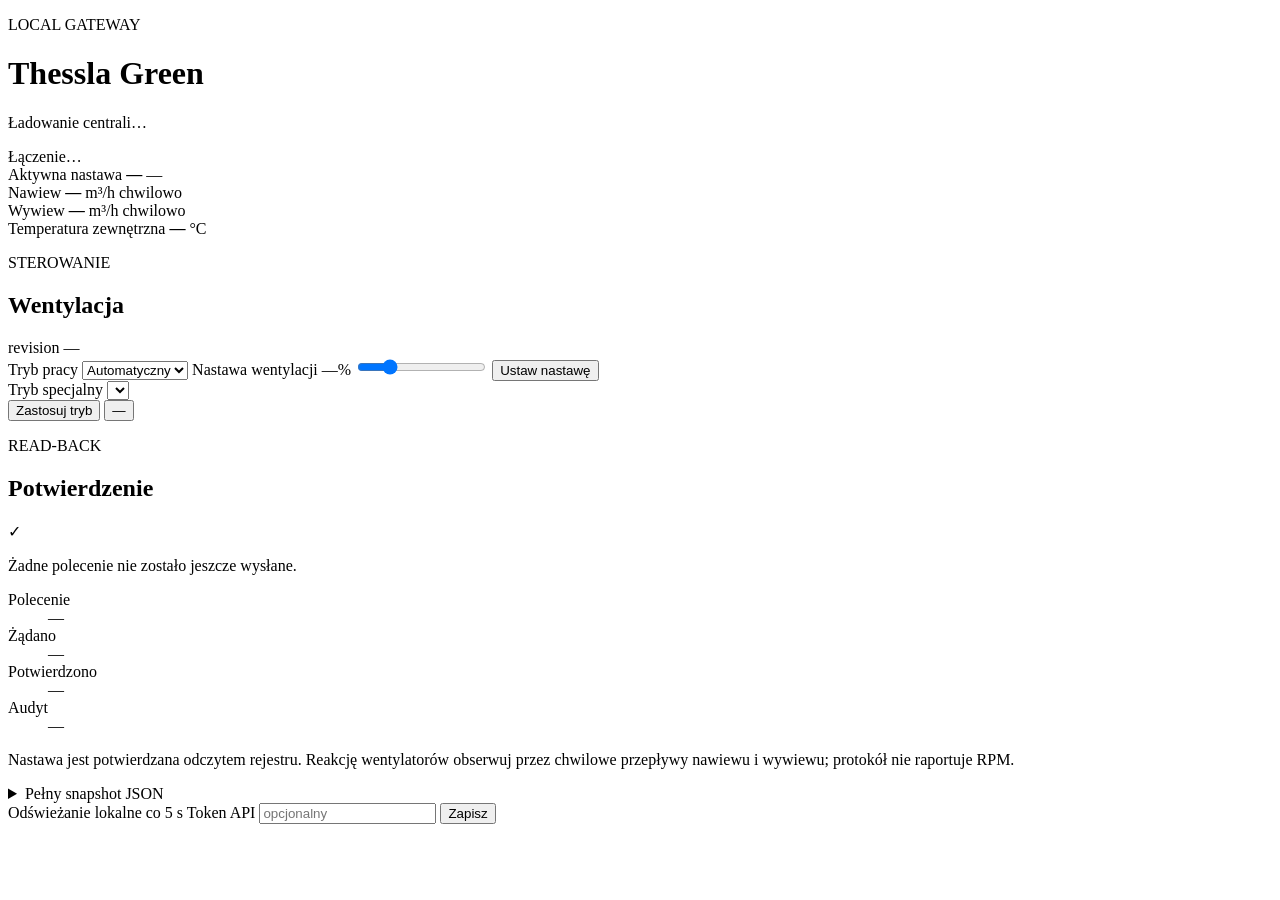
==== src/thessla_green/web/index.html @ a151ea0b "Refactor code structure for improved readability and maintainability" ====
<!doctype html>
<html lang="pl">
  <head>
    <meta charset="utf-8" />
    <meta name="viewport" content="width=device-width, initial-scale=1" />
    <meta name="color-scheme" content="dark light" />
    <title>Thessla Green Gateway</title>
    <link rel="stylesheet" href="/ui/styles.css" />
    <script src="/ui/app.js" defer></script>
  </head>
  <body>
    <main class="shell">
      <header class="topbar">
        <div>
          <p class="eyebrow">LOCAL GATEWAY</p>
          <h1>Thessla Green</h1>
          <p id="identity" class="muted">Ładowanie centrali…</p>
        </div>
        <div id="connection" class="status status-pending" role="status">Łączenie…</div>
      </header>

      <section id="discovery-panel" class="panel discovery-panel" hidden>
        <div class="panel-heading">
          <div>
            <p class="eyebrow">DISCOVERY</p>
            <h2>Znajdź centralę</h2>
          </div>
          <button id="run-discovery" class="button button-primary button-inline" type="button">
            Skanuj read-only
          </button>
        </div>
        <p id="discovery-message" class="hint">
          Gateway nie ma jeszcze wybranego endpointu Modbus. Skanowanie nie zapisuje rejestrów.
        </p>
        <div id="discovery-results" class="discovery-results" aria-live="polite"></div>
      </section>

      <section class="metrics" aria-label="Bieżący stan">
        <article class="metric-card metric-card-accent">
          <span class="metric-label">Aktywna nastawa</span>
          <strong id="active-speed" class="metric-value">—</strong>
          <span id="active-mode" class="metric-foot">—</span>
        </article>
        <article class="metric-card">
          <span class="metric-label">Nawiew</span>
          <strong id="supply-airflow" class="metric-value">—</strong>
          <span class="metric-foot">m³/h chwilowo</span>
        </article>
        <article class="metric-card">
          <span class="metric-label">Wywiew</span>
          <strong id="extract-airflow" class="metric-value">—</strong>
          <span class="metric-foot">m³/h chwilowo</span>
        </article>
        <article class="metric-card">
          <span class="metric-label">Temperatura zewnętrzna</span>
          <strong id="outdoor-temperature" class="metric-value">—</strong>
          <span class="metric-foot">°C</span>
        </article>
      </section>

      <section class="content-grid">
        <article class="panel">
          <div class="panel-heading">
            <div>
              <p class="eyebrow">STEROWANIE</p>
              <h2>Wentylacja</h2>
            </div>
            <span id="revision" class="pill">revision —</span>
          </div>

          <label class="field">
            <span>Tryb pracy</span>
            <select id="mode" aria-label="Tryb pracy">
              <option value="automatic">Automatyczny</option>
              <option value="manual">Manualny</option>
              <option value="temporary">Chwilowy</option>
            </select>
          </label>

          <label class="field">
            <span class="field-row">
              <span id="speed-label">Nastawa wentylacji</span>
              <output id="speed-value" for="speed">—%</output>
            </span>
            <input id="speed" type="range" min="10" max="100" step="1" value="30" />
          </label>
          <button id="apply-speed" class="button button-primary" type="button">
            Ustaw nastawę
          </button>

          <div class="divider"></div>

          <label class="field">
            <span>Tryb specjalny</span>
            <select id="special-mode" aria-label="Tryb specjalny"></select>
          </label>
          <div class="button-row">
            <button id="apply-special" class="button" type="button">Zastosuj tryb</button>
            <button id="power" class="button button-secondary" type="button">—</button>
          </div>
        </article>

        <article class="panel panel-confirmation">
          <div class="panel-heading">
            <div>
              <p class="eyebrow">READ-BACK</p>
              <h2>Potwierdzenie</h2>
            </div>
            <span id="confirmed-icon" class="confirmation-icon">✓</span>
          </div>
          <p id="confirmation-message" class="confirmation-message">
            Żadne polecenie nie zostało jeszcze wysłane.
          </p>
          <dl class="details">
            <div><dt>Polecenie</dt><dd id="last-command">—</dd></div>
            <div><dt>Żądano</dt><dd id="requested-value">—</dd></div>
            <div><dt>Potwierdzono</dt><dd id="confirmed-value">—</dd></div>
            <div><dt>Audyt</dt><dd id="audit-sequence">—</dd></div>
          </dl>
          <p class="hint">
            Nastawa jest potwierdzana odczytem rejestru. Reakcję wentylatorów obserwuj przez
            chwilowe przepływy nawiewu i wywiewu; protokół nie raportuje RPM.
          </p>
        </article>
      </section>

      <details class="raw-state">
        <summary>Pełny snapshot JSON</summary>
        <pre id="raw-state">Ładowanie…</pre>
      </details>

      <footer class="footer">
        <span>Odświeżanie lokalne co 5 s</span>
        <label class="token-field">
          <span>Token API</span>
          <input id="api-token" type="password" autocomplete="off" placeholder="opcjonalny" />
          <button id="save-token" class="button button-small" type="button">Zapisz</button>
        </label>
      </footer>
    </main>
    <div id="toast" class="toast" role="alert" aria-live="assertive"></div>
  </body>
</html>
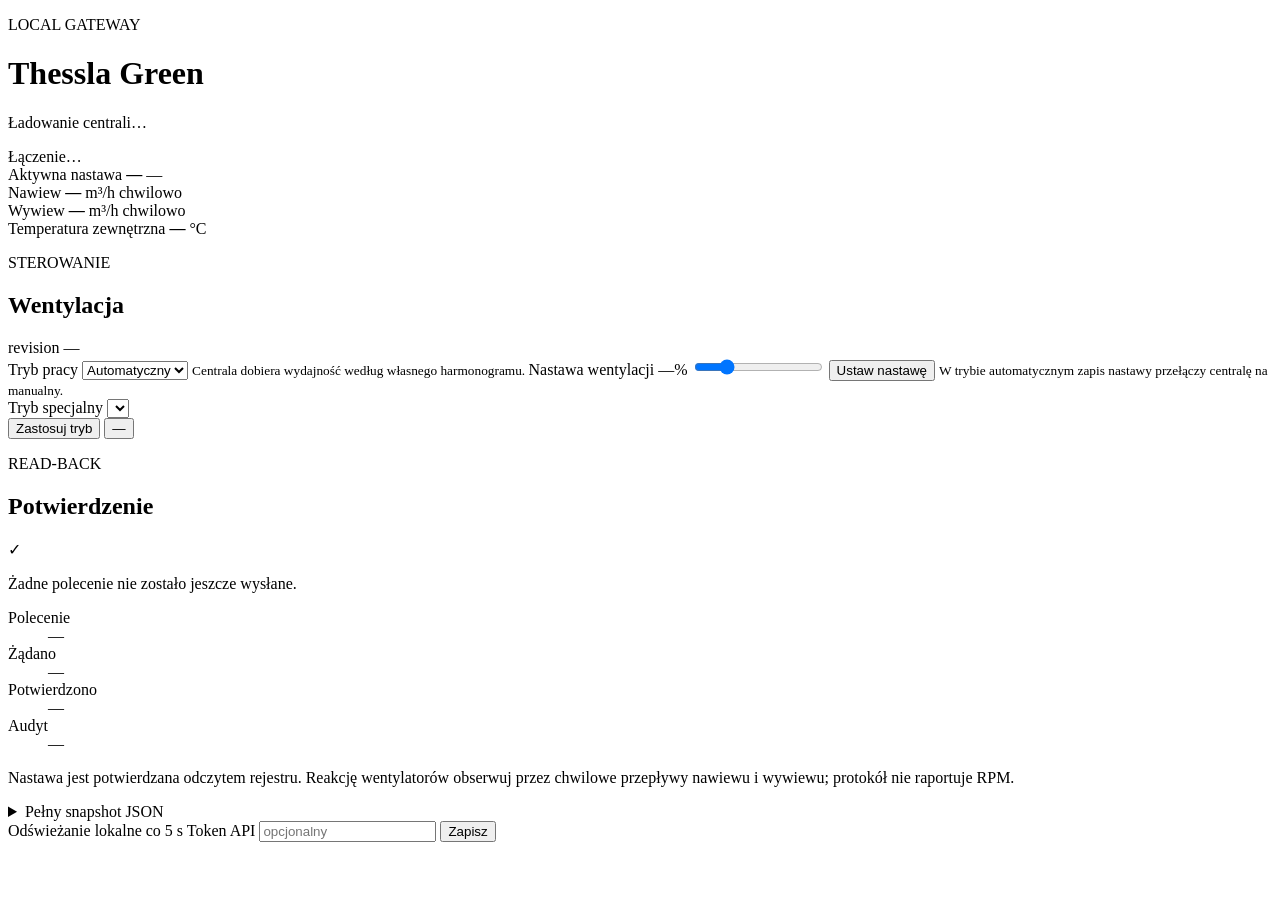
==== commit 51f70311: "chore: bump version to 0.2.1 and update documentation feat: add temporary mode functionality to the " ====
--- a/src/thessla_green/web/index.html
+++ b/src/thessla_green/web/index.html
@@ -5,8 +5,9 @@
     <meta name="viewport" content="width=device-width, initial-scale=1" />
     <meta name="color-scheme" content="dark light" />
     <title>Thessla Green Gateway</title>
-    <link rel="stylesheet" href="/ui/styles.css" />
-    <script src="/ui/app.js" defer></script>
+    <link rel="icon" href="/ui/favicon.svg?v=0.2.1" type="image/svg+xml" />
+    <link rel="stylesheet" href="/ui/styles.css?v=0.2.1" />
+    <script src="/ui/app.js?v=0.2.1" defer></script>
   </head>
   <body>
     <main class="shell">
@@ -72,9 +73,12 @@
             <span>Tryb pracy</span>
             <select id="mode" aria-label="Tryb pracy">
               <option value="automatic">Automatyczny</option>
-              <option value="manual">Manualny</option>
+              <option value="manual">Ręczny</option>
               <option value="temporary">Chwilowy</option>
             </select>
+            <small id="mode-description" class="field-help">
+              Centrala dobiera wydajność według własnego harmonogramu.
+            </small>
           </label>
 
           <label class="field">
@@ -87,6 +91,9 @@
           <button id="apply-speed" class="button button-primary" type="button">
             Ustaw nastawę
           </button>
+          <small id="speed-help" class="field-help">
+            W trybie automatycznym zapis nastawy przełączy centralę na manualny.
+          </small>
 
           <div class="divider"></div>
 
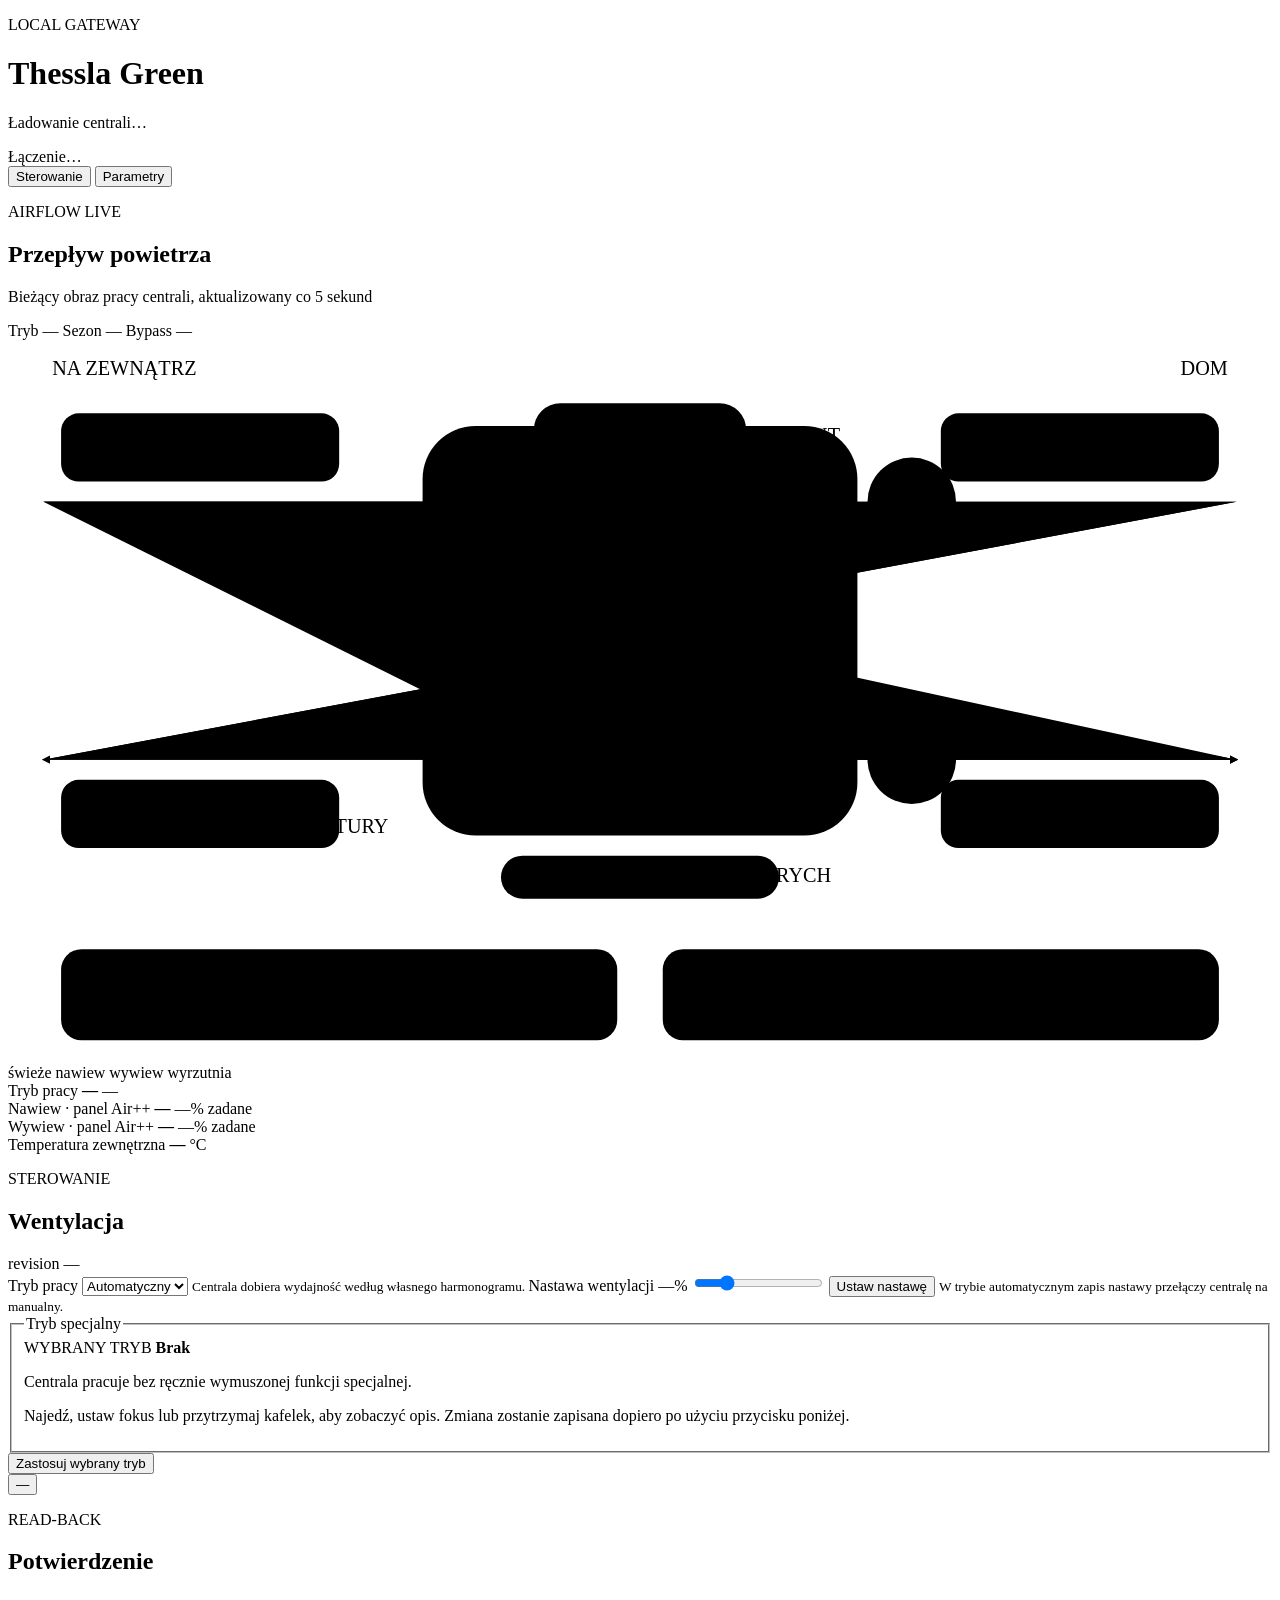
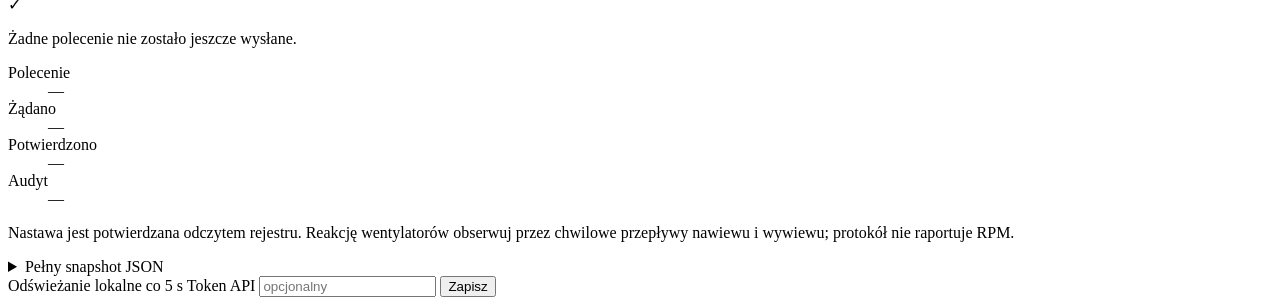
==== commit 59f64005: "Refactor code structure for improved readability and maintainability" ====
--- a/src/thessla_green/web/index.html
+++ b/src/thessla_green/web/index.html
@@ -5,9 +5,9 @@
     <meta name="viewport" content="width=device-width, initial-scale=1" />
     <meta name="color-scheme" content="dark light" />
     <title>Thessla Green Gateway</title>
-    <link rel="icon" href="/ui/favicon.svg?v=0.2.1" type="image/svg+xml" />
-    <link rel="stylesheet" href="/ui/styles.css?v=0.2.1" />
-    <script src="/ui/app.js?v=0.2.1" defer></script>
+    <link rel="icon" href="/ui/favicon.svg?v=0.2.13" type="image/svg+xml" />
+    <link rel="stylesheet" href="/ui/styles.css?v=0.2.13" />
+    <script src="/ui/app.js?v=0.2.13" defer></script>
   </head>
   <body>
     <main class="shell">
@@ -36,30 +36,251 @@
         <div id="discovery-results" class="discovery-results" aria-live="polite"></div>
       </section>
 
-      <section class="metrics" aria-label="Bieżący stan">
+      <nav class="tabs" role="tablist" aria-label="Widok panelu">
+        <button
+          id="tab-control"
+          class="tab-button active"
+          type="button"
+          role="tab"
+          aria-selected="true"
+          aria-controls="panel-control"
+          tabindex="0"
+          data-tab="control"
+        >
+          Sterowanie
+        </button>
+        <button
+          id="tab-parameters"
+          class="tab-button"
+          type="button"
+          role="tab"
+          aria-selected="false"
+          aria-controls="panel-parameters"
+          tabindex="-1"
+          data-tab="parameters"
+        >
+          Parametry
+        </button>
+      </nav>
+
+      <section id="panel-control" class="tab-panel" role="tabpanel" aria-labelledby="tab-control">
+        <article id="airflow-visualization" class="panel airflow-panel" aria-labelledby="airflow-title">
+          <div class="airflow-heading">
+            <div>
+              <p class="eyebrow">AIRFLOW LIVE</p>
+              <h2 id="airflow-title">Przepływ powietrza</h2>
+              <p class="muted">Bieżący obraz pracy centrali, aktualizowany co 5 sekund</p>
+            </div>
+            <div class="airflow-statuses" aria-label="Stan centrali">
+              <span id="diagram-mode" class="diagram-pill">Tryb —</span>
+              <span id="diagram-season" class="diagram-pill">Sezon —</span>
+              <span id="diagram-bypass" class="diagram-pill">Bypass —</span>
+            </div>
+          </div>
+
+          <div class="airflow-canvas">
+            <svg
+              class="airflow-diagram"
+              viewBox="0 0 1000 570"
+              role="img"
+              aria-labelledby="airflow-svg-title airflow-svg-description"
+            >
+              <title id="airflow-svg-title">Schemat przepływu powietrza przez rekuperator</title>
+              <desc id="airflow-svg-description">
+                Schemat pokazuje aktualną drogę powietrza. Przy aktywnym bypassie powietrze
+                nawiewane omija wymiennik. Pokazuje też diagnostykę wbudowanych nagrzewnic
+                FPX i ERV. Wyrzutnia nie ma osobnego czujnika temperatury.
+              </desc>
+              <defs>
+                <linearGradient id="unit-gradient" x1="0" y1="0" x2="1" y2="1">
+                  <stop class="unit-gradient-start" offset="0" />
+                  <stop class="unit-gradient-end" offset="1" />
+                </linearGradient>
+                <linearGradient id="exchanger-gradient" x1="0" y1="0" x2="1" y2="1">
+                  <stop class="exchanger-gradient-cold" offset="0" stop-opacity=".8" />
+                  <stop class="exchanger-gradient-supply" offset=".48" stop-opacity=".75" />
+                  <stop class="exchanger-gradient-warm" offset="1" stop-opacity=".85" />
+                </linearGradient>
+                <filter id="soft-glow" x="-50%" y="-50%" width="200%" height="200%">
+                  <feGaussianBlur stdDeviation="5" result="blur" />
+                  <feMerge><feMergeNode in="blur" /><feMergeNode in="SourceGraphic" /></feMerge>
+                </filter>
+                <marker id="arrow-cold" viewBox="0 0 10 10" refX="8" refY="5" markerWidth="7" markerHeight="7" orient="auto-start-reverse">
+                  <path class="marker-cold" d="M 0 0 L 10 5 L 0 10 z" />
+                </marker>
+                <marker id="arrow-warm" viewBox="0 0 10 10" refX="8" refY="5" markerWidth="7" markerHeight="7" orient="auto-start-reverse">
+                  <path class="marker-warm" d="M 0 0 L 10 5 L 0 10 z" />
+                </marker>
+                <marker id="arrow-supply" viewBox="0 0 10 10" refX="8" refY="5" markerWidth="7" markerHeight="7" orient="auto-start-reverse">
+                  <path class="marker-supply" d="M 0 0 L 10 5 L 0 10 z" />
+                </marker>
+                <marker id="arrow-exhaust" viewBox="0 0 10 10" refX="8" refY="5" markerWidth="7" markerHeight="7" orient="auto-start-reverse">
+                  <path class="marker-exhaust" d="M 0 0 L 10 5 L 0 10 z" />
+                </marker>
+                <path id="fan-blade" d="M 4 -3 C 9 -8 13 -16 14 -24 C 15 -28 20 -29 23 -25 C 27 -20 25 -12 20 -7 C 16 -3 10 0 5 2 Z" />
+              </defs>
+
+              <text class="zone-label" x="35" y="28">NA ZEWNĄTRZ</text>
+              <text class="zone-label" x="965" y="28" text-anchor="end">DOM</text>
+              <path class="zone-divider" d="M 24 42 H 976" />
+
+              <rect class="unit-shell" x="328" y="68" width="344" height="324" rx="42" />
+              <rect class="unit-inner" x="350" y="90" width="300" height="280" rx="30" />
+              <g id="diagram-bp-state" class="bypass-state" data-state="unknown" transform="translate(416 50)">
+                <rect width="168" height="42" rx="21" />
+                <circle cx="21" cy="21" r="7" />
+                <text id="diagram-bp-state-label" class="bypass-state-label" x="37" y="18">BP —</text>
+                <text id="diagram-bp-state-detail" class="bypass-state-detail" x="37" y="31">OCZEKIWANIE NA ODCZYT</text>
+              </g>
+
+              <path class="air-duct normal-supply-route" d="M 28 128 H 330 C 390 128 410 164 456 208" />
+              <path id="flow-outdoor" class="air-flow air-flow-cold normal-supply-route" d="M 28 128 H 330 C 390 128 410 164 456 208" marker-end="url(#arrow-cold)" />
+
+              <path class="air-duct normal-supply-route" d="M 544 252 C 590 296 610 332 670 332 H 972" />
+              <path id="flow-supply" class="air-flow air-flow-supply normal-supply-route" d="M 544 252 C 590 296 610 332 670 332 H 972" marker-end="url(#arrow-supply)" />
+
+              <g class="bypass-route" aria-hidden="true">
+                <path class="air-duct" d="M 28 128 H 350 C 382 128 398 150 398 181 V 308 C 398 324 414 332 438 332 H 972" />
+                <path id="flow-bypass-outdoor" class="air-flow air-flow-cold" d="M 28 128 H 350 C 382 128 398 150 398 181 V 308 C 398 324 414 332 438 332" marker-end="url(#arrow-cold)" />
+                <path id="flow-bypass-supply" class="air-flow air-flow-supply" d="M 438 332 H 972" marker-end="url(#arrow-supply)" />
+                <g class="bypass-indicator" transform="translate(368 224)">
+                  <rect width="60" height="28" rx="14" />
+                  <text x="30" y="19" text-anchor="middle">BP</text>
+                </g>
+              </g>
+
+              <path class="air-duct" d="M 972 128 H 670 C 610 128 590 164 544 208" />
+              <path id="flow-extract" class="air-flow air-flow-warm" d="M 972 128 H 670 C 610 128 590 164 544 208" marker-end="url(#arrow-warm)" />
+
+              <path class="air-duct" d="M 456 252 C 410 296 390 332 330 332 H 28" />
+              <path id="flow-exhaust" class="air-flow air-flow-exhaust" d="M 456 252 C 410 296 390 332 330 332 H 28" marker-end="url(#arrow-exhaust)" />
+
+              <g class="exchanger" filter="url(#soft-glow)">
+                <rect x="448" y="178" width="104" height="104" rx="18" transform="rotate(45 500 230)" />
+                <path d="M 470 191 L 529 269 M 453 208 L 512 286 M 488 174 L 547 252" />
+                <path d="M 529 191 L 470 269 M 547 208 L 488 286 M 512 174 L 453 252" />
+              </g>
+              <text class="unit-title" x="500" y="112" text-anchor="middle">AIRPACK</text>
+              <text id="diagram-unit-caption" class="unit-caption" x="500" y="135" text-anchor="middle">ODZYSK CIEPŁA</text>
+
+              <g class="fan fan-extract" transform="translate(715 128)" aria-hidden="true">
+                <circle class="fan-glow" r="35" />
+                <circle class="fan-housing" r="30" />
+                <circle class="fan-guide" r="23" />
+                <g class="fan-rotor">
+                  <use href="#fan-blade" />
+                  <use href="#fan-blade" transform="rotate(72)" />
+                  <use href="#fan-blade" transform="rotate(144)" />
+                  <use href="#fan-blade" transform="rotate(216)" />
+                  <use href="#fan-blade" transform="rotate(288)" />
+                </g>
+                <circle class="fan-hub" r="6" />
+                <circle class="fan-hub-core" r="2" />
+              </g>
+              <g class="fan fan-supply" transform="translate(715 332)" aria-hidden="true">
+                <circle class="fan-glow" r="35" />
+                <circle class="fan-housing" r="30" />
+                <circle class="fan-guide" r="23" />
+                <g class="fan-rotor">
+                  <use href="#fan-blade" />
+                  <use href="#fan-blade" transform="rotate(72)" />
+                  <use href="#fan-blade" transform="rotate(144)" />
+                  <use href="#fan-blade" transform="rotate(216)" />
+                  <use href="#fan-blade" transform="rotate(288)" />
+                </g>
+                <circle class="fan-hub" r="6" />
+                <circle class="fan-hub-core" r="2" />
+              </g>
+
+              <g class="reading-card" transform="translate(42 58)">
+                <rect width="220" height="54" rx="14" />
+                <text class="reading-label" x="14" y="19">POWIETRZE ZEWNĘTRZNE</text>
+                <text id="diagram-outdoor-temperature" class="reading-value cold-value" x="14" y="43">— °C</text>
+                <text id="diagram-fpx-temperature" class="reading-secondary" x="206" y="42" text-anchor="end">FPX — °C</text>
+              </g>
+              <g class="reading-card" transform="translate(738 58)">
+                <rect width="220" height="54" rx="14" />
+                <text class="reading-label" x="14" y="19">WYWIEW Z DOMU</text>
+                <text id="diagram-extract-temperature" class="reading-value warm-value" x="14" y="43">— °C</text>
+                <text id="diagram-extract-performance" class="reading-secondary" x="206" y="42" text-anchor="end">—% · — m³/h</text>
+              </g>
+              <g class="reading-card" transform="translate(42 348)">
+                <rect width="220" height="54" rx="14" />
+                <text class="reading-label" x="14" y="19">WYRZUTNIA</text>
+                <text class="reading-unavailable" x="14" y="42">BRAK CZUJNIKA TEMPERATURY</text>
+              </g>
+              <g class="reading-card" transform="translate(738 348)">
+                <rect width="220" height="54" rx="14" />
+                <text class="reading-label" x="14" y="19">NAWIEW DO DOMU</text>
+                <text id="diagram-supply-temperature" class="reading-value supply-value" x="14" y="43">— °C</text>
+                <text id="diagram-supply-performance" class="reading-secondary" x="206" y="42" text-anchor="end">—% · — m³/h</text>
+              </g>
+              <g class="ambient-reading" transform="translate(390 408)">
+                <rect width="220" height="34" rx="17" />
+                <text class="reading-label" x="14" y="21">OTOCZENIE CENTRALI / STRYCH</text>
+                <text id="diagram-ambient-temperature" class="reading-secondary ambient-value" x="206" y="21" text-anchor="end">— °C</text>
+              </g>
+
+              <path class="heater-divider" d="M 42 466 H 958" />
+              <g id="diagram-fpx-heater" class="heater-card" data-state="unknown" transform="translate(42 482)">
+                <rect class="heater-card-shell" width="440" height="72" rx="16" />
+                <g class="heater-icon" transform="translate(24 19)" aria-hidden="true">
+                  <circle cx="17" cy="17" r="17" />
+                  <path d="M 8 24 C 3 18 15 16 10 10 M 17 24 C 12 18 24 16 19 10 M 26 24 C 21 18 33 16 28 10" />
+                </g>
+                <text class="heater-kicker" x="68" y="20">WBUDOWANA NAGRZEWNICA WSTĘPNA · FPX</text>
+                <circle class="heater-status-dot" cx="418" cy="17" r="5" />
+                <text id="diagram-fpx-heater-status" class="heater-status" x="404" y="22" text-anchor="end">BRAK ODCZYTU</text>
+                <text id="diagram-fpx-heater-temperatures" class="heater-value" x="68" y="44">TZ1 — °C → TZ2 — °C</text>
+                <text id="diagram-fpx-heater-detail" class="heater-detail" x="68" y="61">Moc: niedostępna w Modbus</text>
+              </g>
+              <g id="diagram-erv-heater" class="heater-card" data-state="unknown" transform="translate(518 482)">
+                <rect class="heater-card-shell" width="440" height="72" rx="16" />
+                <g class="heater-icon" transform="translate(24 19)" aria-hidden="true">
+                  <circle cx="17" cy="17" r="17" />
+                  <path d="M 8 24 C 3 18 15 16 10 10 M 17 24 C 12 18 24 16 19 10 M 26 24 C 21 18 33 16 28 10" />
+                </g>
+                <text class="heater-kicker" x="68" y="20">WBUDOWANA NAGRZEWNICA WTÓRNA · ERV</text>
+                <circle class="heater-status-dot" cx="418" cy="17" r="5" />
+                <text id="diagram-erv-heater-status" class="heater-status" x="404" y="22" text-anchor="end">BRAK ODCZYTU</text>
+                <text id="diagram-erv-heater-temperature" class="heater-value" x="68" y="44">Nawiew TN1 — °C</text>
+                <text id="diagram-erv-heater-detail" class="heater-detail" x="68" y="61">Moc: niedostępna w Modbus</text>
+              </g>
+            </svg>
+          </div>
+
+          <div class="airflow-legend" aria-hidden="true">
+            <span><i class="legend-dot legend-cold"></i>świeże</span>
+            <span><i class="legend-dot legend-supply"></i>nawiew</span>
+            <span><i class="legend-dot legend-warm"></i>wywiew</span>
+            <span><i class="legend-dot legend-exhaust"></i>wyrzutnia</span>
+          </div>
+        </article>
+
+        <section class="metrics" aria-label="Bieżący stan">
         <article class="metric-card metric-card-accent">
-          <span class="metric-label">Aktywna nastawa</span>
+          <span class="metric-label">Tryb pracy</span>
           <strong id="active-speed" class="metric-value">—</strong>
           <span id="active-mode" class="metric-foot">—</span>
         </article>
         <article class="metric-card">
-          <span class="metric-label">Nawiew</span>
+            <span class="metric-label">Nawiew · panel Air++</span>
           <strong id="supply-airflow" class="metric-value">—</strong>
-          <span class="metric-foot">m³/h chwilowo</span>
+            <span id="supply-airflow-note" class="metric-foot">—% zadane</span>
         </article>
         <article class="metric-card">
-          <span class="metric-label">Wywiew</span>
+            <span class="metric-label">Wywiew · panel Air++</span>
           <strong id="extract-airflow" class="metric-value">—</strong>
-          <span class="metric-foot">m³/h chwilowo</span>
+            <span id="extract-airflow-note" class="metric-foot">—% zadane</span>
         </article>
         <article class="metric-card">
           <span class="metric-label">Temperatura zewnętrzna</span>
           <strong id="outdoor-temperature" class="metric-value">—</strong>
           <span class="metric-foot">°C</span>
         </article>
-      </section>
-
-      <section class="content-grid">
+        </section>
+
+        <section class="content-grid">
         <article class="panel">
           <div class="panel-heading">
             <div>
@@ -97,12 +318,31 @@
 
           <div class="divider"></div>
 
-          <label class="field">
-            <span>Tryb specjalny</span>
-            <select id="special-mode" aria-label="Tryb specjalny"></select>
-          </label>
-          <div class="button-row">
-            <button id="apply-special" class="button" type="button">Zastosuj tryb</button>
+          <fieldset class="special-control">
+            <legend>Tryb specjalny</legend>
+            <div
+              id="special-mode-buttons"
+              class="special-mode-grid"
+              aria-describedby="special-mode-description"
+            ></div>
+            <div id="special-mode-description" class="special-mode-description" aria-live="polite">
+              <div>
+                <span class="special-description-kicker">WYBRANY TRYB</span>
+                <strong id="special-description-title">Brak</strong>
+              </div>
+              <p id="special-description-text">
+                Centrala pracuje bez ręcznie wymuszonej funkcji specjalnej.
+              </p>
+            </div>
+            <p class="field-help special-mode-help">
+              Najedź, ustaw fokus lub przytrzymaj kafelek, aby zobaczyć opis. Zmiana zostanie
+              zapisana dopiero po użyciu przycisku poniżej.
+            </p>
+          </fieldset>
+          <button id="apply-special" class="button special-apply" type="button">
+            Zastosuj wybrany tryb
+          </button>
+          <div class="button-row power-row">
             <button id="power" class="button button-secondary" type="button">—</button>
           </div>
         </article>
@@ -129,12 +369,64 @@
             chwilowe przepływy nawiewu i wywiewu; protokół nie raportuje RPM.
           </p>
         </article>
+        </section>
+
+        <details class="raw-state">
+          <summary>Pełny snapshot JSON</summary>
+          <pre id="raw-state">Ładowanie…</pre>
+        </details>
       </section>
 
-      <details class="raw-state">
-        <summary>Pełny snapshot JSON</summary>
-        <pre id="raw-state">Ładowanie…</pre>
-      </details>
+      <section
+        id="panel-parameters"
+        class="tab-panel"
+        role="tabpanel"
+        aria-labelledby="tab-parameters"
+        hidden
+      >
+        <article class="panel parameters-panel">
+          <div class="panel-heading parameters-heading">
+            <div>
+              <p class="eyebrow">TELEMETRIA</p>
+              <h2>Parametry urządzenia</h2>
+              <p id="parameters-summary" class="muted">Oczekiwanie na pierwszy odczyt…</p>
+            </div>
+            <span id="parameters-updated" class="pill">—</span>
+          </div>
+
+          <label class="parameter-filter">
+            <span class="visually-hidden">Filtruj parametry</span>
+            <input
+              id="parameter-filter"
+              type="search"
+              autocomplete="off"
+              placeholder="Szukaj po nazwie lub kluczu API…"
+            />
+          </label>
+
+          <div class="table-scroll" tabindex="0" aria-label="Tabela parametrów urządzenia">
+            <table class="parameter-table">
+              <thead>
+                <tr>
+                  <th scope="col">Parametr</th>
+                  <th scope="col">Wartość</th>
+                  <th scope="col">Jednostka</th>
+                  <th scope="col">Klucz API</th>
+                </tr>
+              </thead>
+              <tbody id="parameter-table-body">
+                <tr>
+                  <td colspan="4" class="empty-table">Ładowanie parametrów…</td>
+                </tr>
+              </tbody>
+            </table>
+          </div>
+          <p class="hint">
+            Tabela jest aktualizowana razem ze snapshotem co 5 sekund. „Brak pomiaru” oznacza,
+            że centrala nie udostępniła wartości w ostatnim odczycie.
+          </p>
+        </article>
+      </section>
 
       <footer class="footer">
         <span>Odświeżanie lokalne co 5 s</span>
